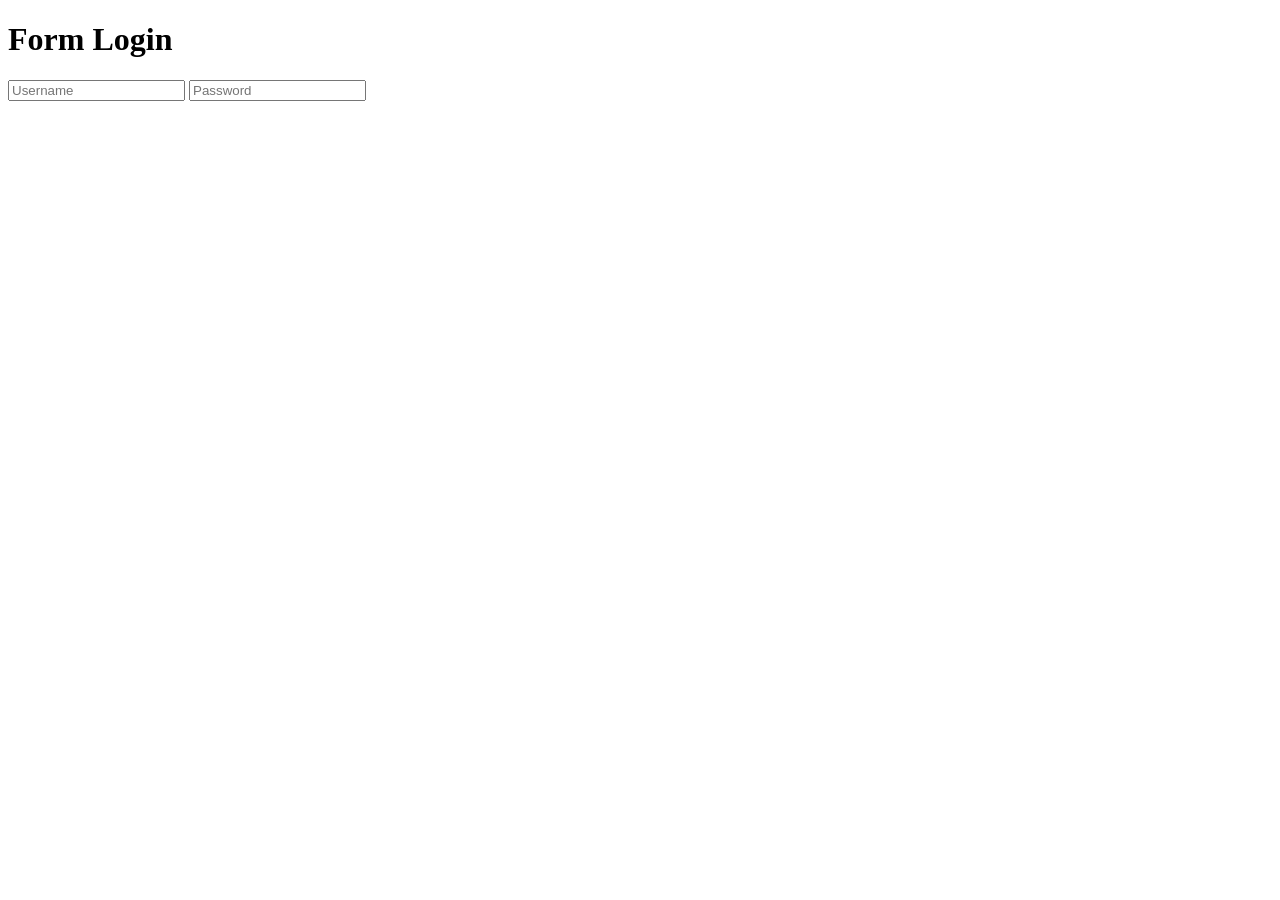
==== login.html @ 56caf5ac "buat form login sederhana" ====
<!DOCTYPE html>
<html lang="id">
<head>
    <meta charset="UTF-8">
    <title>Form Login</title>
</head>
<body>
    <h1>Form Login</h1>

    <form>
        <input type="text" name="user" placeholder="Username">
        <input type="password" name="pass" placeholder="Password">
    </form>
</body>
</html>
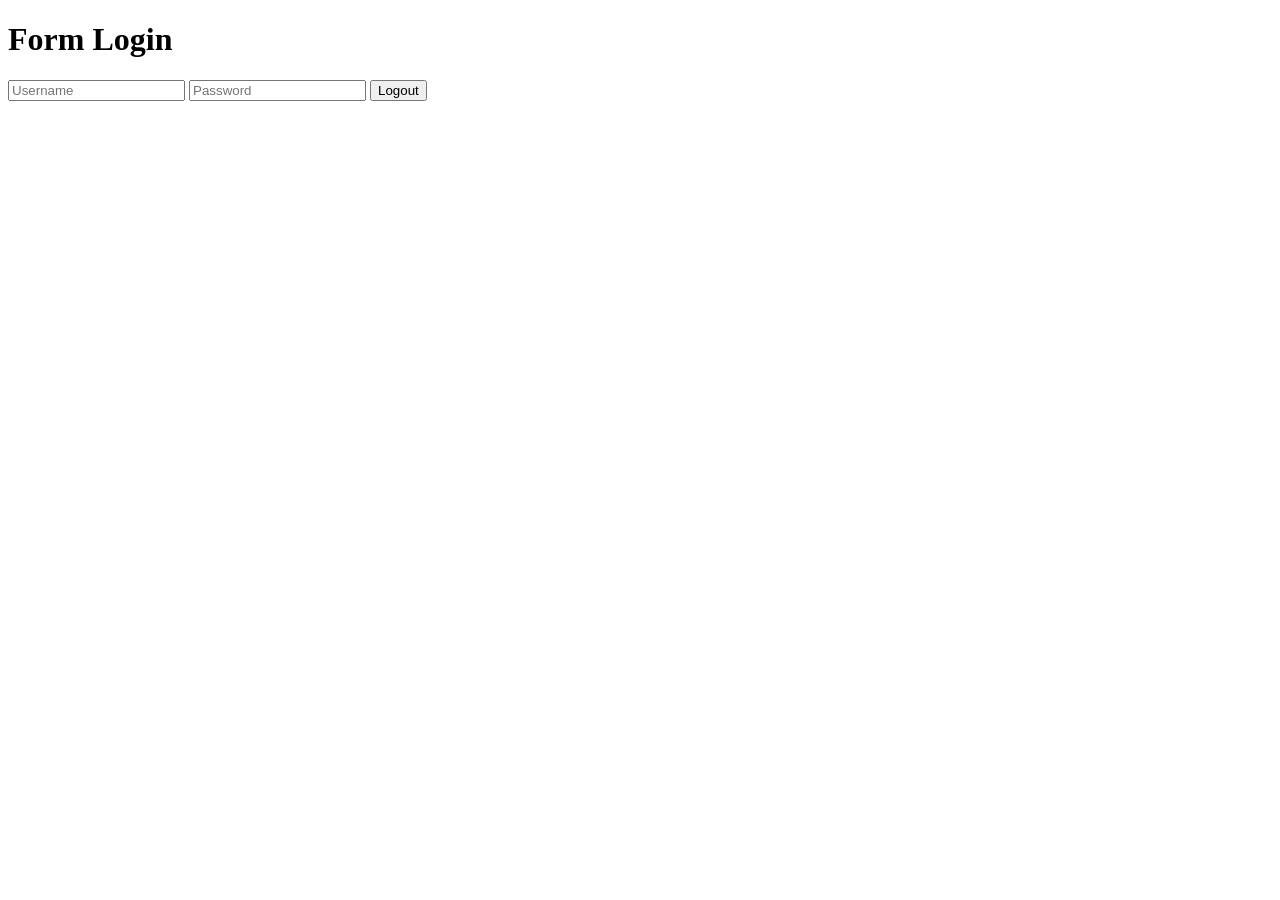
==== commit 4efd1163: "tambah tombol logout" ====
--- a/login.html
+++ b/login.html
@@ -8,8 +8,9 @@
     <h1>Form Login</h1>
 
     <form>
-        <input type="text" name="user" placeholder="Username">
-        <input type="password" name="pass" placeholder="Password">
-    </form>
+    <input type="text" name="user" placeholder="Username">
+    <input type="password" name="pass" placeholder="Password">
+    <button>Logout</button>
+</form>
 </body>
 </html>
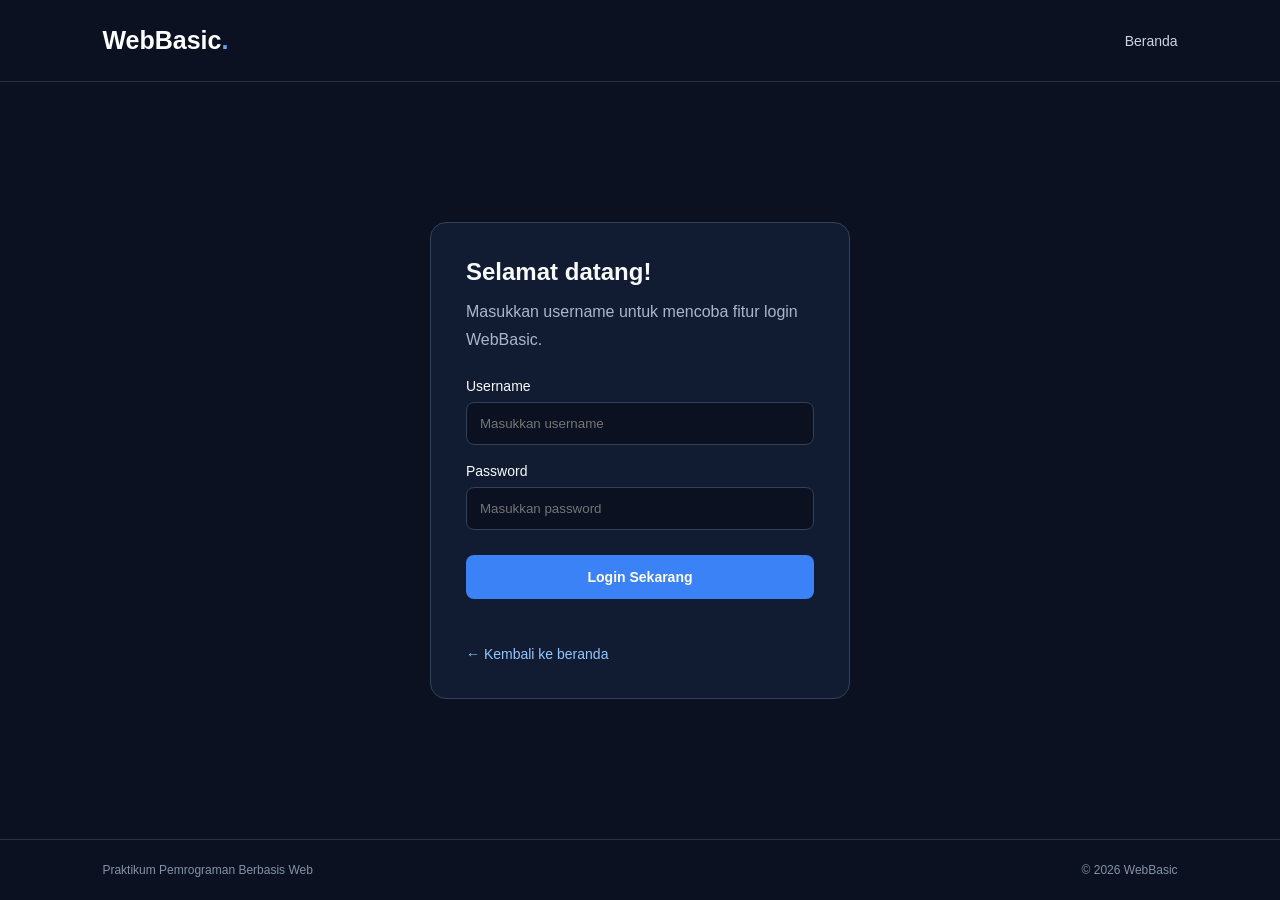
==== commit ce588abc: "membuat website dan fitur login logout" ====
--- a/login.html
+++ b/login.html
@@ -1,16 +1,127 @@
+
 <!DOCTYPE html>
 <html lang="id">
 <head>
     <meta charset="UTF-8">
-    <title>Form Login</title>
+    <meta name="viewport" content="width=device-width, initial-scale=1.0">
+    <title>Login - WebBasic</title>
+    <link rel="stylesheet" href="style.css">
+    <style>
+        .login-container {
+            flex: 1;
+            display: grid;
+            place-items: center;
+            padding: 40px 20px;
+        }
+
+        .login-card {
+            width: 100%;
+            max-width: 420px;
+            padding: 35px;
+            background: #111c32;
+            border: 1px solid #334155;
+            border-radius: 16px;
+        }
+
+        .login-card h1 {
+            margin-bottom: 12px;
+        }
+
+        .login-card p {
+            color: #a9b6ca;
+            line-height: 1.7;
+            margin-bottom: 25px;
+        }
+
+        .login-card label {
+            display: block;
+            margin: 18px 0 8px;
+            font-size: 14px;
+        }
+
+        .login-card input {
+            width: 100%;
+            padding: 13px;
+            border: 1px solid #334155;
+            border-radius: 8px;
+            background: #0b1120;
+            color: white;
+            outline: none;
+        }
+
+        .login-card input:focus {
+            border-color: #60a5fa;
+        }
+
+        .login-card .btn-primary {
+            width: 100%;
+            margin-top: 25px;
+        }
+
+        .error-message {
+            color: #fca5a5 !important;
+            margin-top: 15px;
+            font-size: 14px;
+        }
+
+        .back-link {
+            display: inline-block;
+            margin-top: 22px;
+            color: #93c5fd;
+            text-decoration: none;
+            font-size: 14px;
+        }
+    </style>
 </head>
 <body>
-    <h1>Form Login</h1>
 
-    <form>
-    <input type="text" name="user" placeholder="Username">
-    <input type="password" name="pass" placeholder="Password">
-    <button>Logout</button>
-</form>
+    <header class="navbar">
+        <a href="index.html" class="logo">WebBasic<span>.</span></a>
+        <nav>
+            <a href="index.html">Beranda</a>
+        </nav>
+    </header>
+
+    <main class="login-container">
+        <section class="login-card">
+            <h1>Selamat datang!</h1>
+            <p>Masukkan username untuk mencoba fitur login WebBasic.</p>
+
+            <form id="loginForm">
+                <label for="username">Username</label>
+                <input
+                    type="text"
+                    id="username"
+                    placeholder="Masukkan username"
+                    required
+                >
+
+                <label for="password">Password</label>
+                <input
+                    type="password"
+                    id="password"
+                    placeholder="Masukkan password"
+                    required
+                >
+
+                <button type="submit" class="btn-primary">
+                    Login Sekarang
+                </button>
+
+                <p id="errorMessage" class="error-message"></p>
+            </form>
+
+            <a href="index.html" class="back-link">
+                &larr; Kembali ke beranda
+            </a>
+        </section>
+    </main>
+
+    <footer>
+        <p>Praktikum Pemrograman Berbasis Web</p>
+        <p>© 2026 WebBasic</p>
+    </footer>
+
+    <script src="login.js"></script>
 </body>
-</html>+</html>
--- a/style.css
+++ b/style.css
@@ -0,0 +1,216 @@
+
+* {
+    margin: 0;
+    padding: 0;
+    box-sizing: border-box;
+}
+
+body {
+    min-height: 100vh;
+    background: #0b1120;
+    color: #f8fafc;
+    font-family: Arial, sans-serif;
+    display: flex;
+    flex-direction: column;
+}
+
+.navbar {
+    min-height: 82px;
+    padding: 20px 8%;
+    display: flex;
+    justify-content: space-between;
+    align-items: center;
+    border-bottom: 1px solid #263247;
+}
+
+.logo {
+    color: white;
+    font-size: 25px;
+    font-weight: bold;
+    text-decoration: none;
+}
+
+.logo span,
+.hero h1 span {
+    color: #60a5fa;
+}
+
+nav {
+    display: flex;
+    align-items: center;
+    gap: 25px;
+}
+
+nav a {
+    color: #cbd5e1;
+    text-decoration: none;
+    font-size: 14px;
+}
+
+nav a:hover {
+    color: #60a5fa;
+}
+
+.hero {
+    flex: 1;
+    width: 100%;
+    max-width: 1200px;
+    margin: auto;
+    padding: 85px 35px;
+    display: grid;
+    grid-template-columns: 1.2fr 0.8fr;
+    align-items: center;
+    gap: 60px;
+}
+
+.eyebrow {
+    color: #60a5fa;
+    font-size: 12px;
+    font-weight: bold;
+    letter-spacing: 3px;
+    margin-bottom: 24px;
+}
+
+.hero h1 {
+    font-size: clamp(38px, 5vw, 62px);
+    line-height: 1.15;
+    margin-bottom: 24px;
+}
+
+.description {
+    max-width: 520px;
+    color: #a9b6ca;
+    font-size: 16px;
+    line-height: 1.9;
+}
+
+.btn-primary,
+.btn-logout {
+    display: inline-block;
+    border: none;
+    border-radius: 8px;
+    background: #3b82f6;
+    color: white;
+    padding: 14px 23px;
+    text-decoration: none;
+    font-size: 14px;
+    font-weight: bold;
+    cursor: pointer;
+}
+
+.btn-primary {
+    margin-top: 30px;
+}
+
+.btn-primary:hover,
+.btn-logout:hover {
+    background: #2563eb;
+}
+
+.btn-logout {
+    padding: 10px 16px;
+}
+
+.welcome {
+    margin-top: 20px;
+    color: #93c5fd;
+    line-height: 1.7;
+}
+
+.hero-card {
+    padding: 38px;
+    border: 1px solid #334155;
+    border-radius: 20px;
+    background: linear-gradient(145deg, #17243a, #101827);
+    box-shadow: 0 20px 60px #00000030;
+}
+
+.card-icon {
+    width: 65px;
+    height: 65px;
+    border-radius: 16px;
+    background: #1d3c68;
+    color: #93c5fd;
+    display: grid;
+    place-items: center;
+    font-size: 25px;
+    font-weight: bold;
+    margin-bottom: 30px;
+}
+
+.card-label {
+    color: #60a5fa;
+    font-size: 11px;
+    letter-spacing: 2px;
+    margin-bottom: 12px;
+}
+
+.hero-card h2 {
+    font-size: 27px;
+}
+
+.line {
+    height: 1px;
+    background: #334155;
+    margin: 25px 0;
+}
+
+.card-description {
+    color: #a9b6ca;
+    line-height: 1.8;
+    font-size: 14px;
+}
+
+.tech-list {
+    display: flex;
+    flex-wrap: wrap;
+    gap: 10px;
+    margin-top: 25px;
+}
+
+.tech-list span {
+    background: #23344e;
+    border-radius: 6px;
+    padding: 8px 11px;
+    color: #bfdbfe;
+    font-size: 12px;
+}
+
+footer {
+    border-top: 1px solid #263247;
+    padding: 23px 8%;
+    display: flex;
+    justify-content: space-between;
+    gap: 15px;
+    color: #8492a8;
+    font-size: 12px;
+}
+
+[hidden] {
+    display: none !important;
+}
+
+@media (max-width: 750px) {
+    .navbar {
+        padding: 20px 6%;
+    }
+
+    nav {
+        gap: 13px;
+    }
+
+    .hero {
+        grid-template-columns: 1fr;
+        padding: 55px 7%;
+        gap: 40px;
+    }
+
+    .hero-card {
+        padding: 28px;
+    }
+
+    footer {
+        flex-direction: column;
+        text-align: center;
+    }
+}
